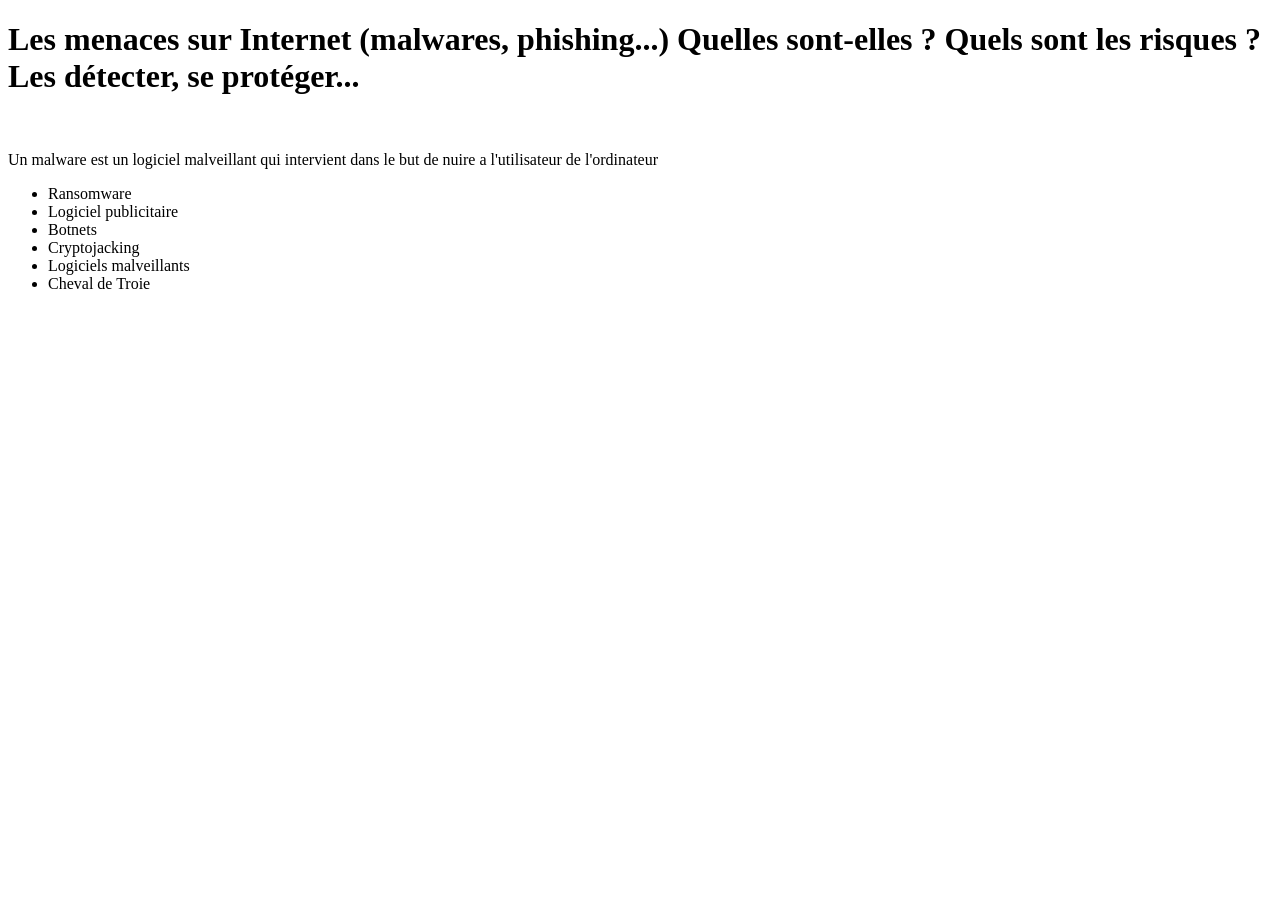
==== index.html @ 31da7de8 "Add initial HTML structure for threat overview" ====
<!DOCTYPE html>
<html lang="fr">
<head>
  <meta charset="UTF-8">
  <meta http-equiv="X-UA-Compatible" content="IE=edge">
  <meta name="viewport" content="width=device-width, initial-scale=1.0">
  <link rel="stylesheet" href="style.css">
  <title> Les menaces sur Internet (malwares, phishing...) Quelles sontelles ? Quels sont les risques ? Les détecter, se protéger...</title>
</head>
<body>
  <h1>
     Les menaces sur Internet (malwares, phishing...) Quelles sont-elles ? Quels sont les risques ? Les détecter, se protéger...
  </h1>
  <img src="">
  <div id="definitions">
    <p>Un malware est un logiciel malveillant qui intervient dans le but de nuire a l'utilisateur de l'ordinateur</p>
  </div>
  <div id="types">
    <ul>
      <li>Ransomware</li>
      <li>Logiciel publicitaire</li>
      <li>Botnets</li>
      <li>Cryptojacking</li>
      <li>Logiciels malveillants</li>
      <li>Cheval de Troie</li>
    </ul>
  </div>
  <div id="risques">
    <p></p>
  </div>
</body>
</html>
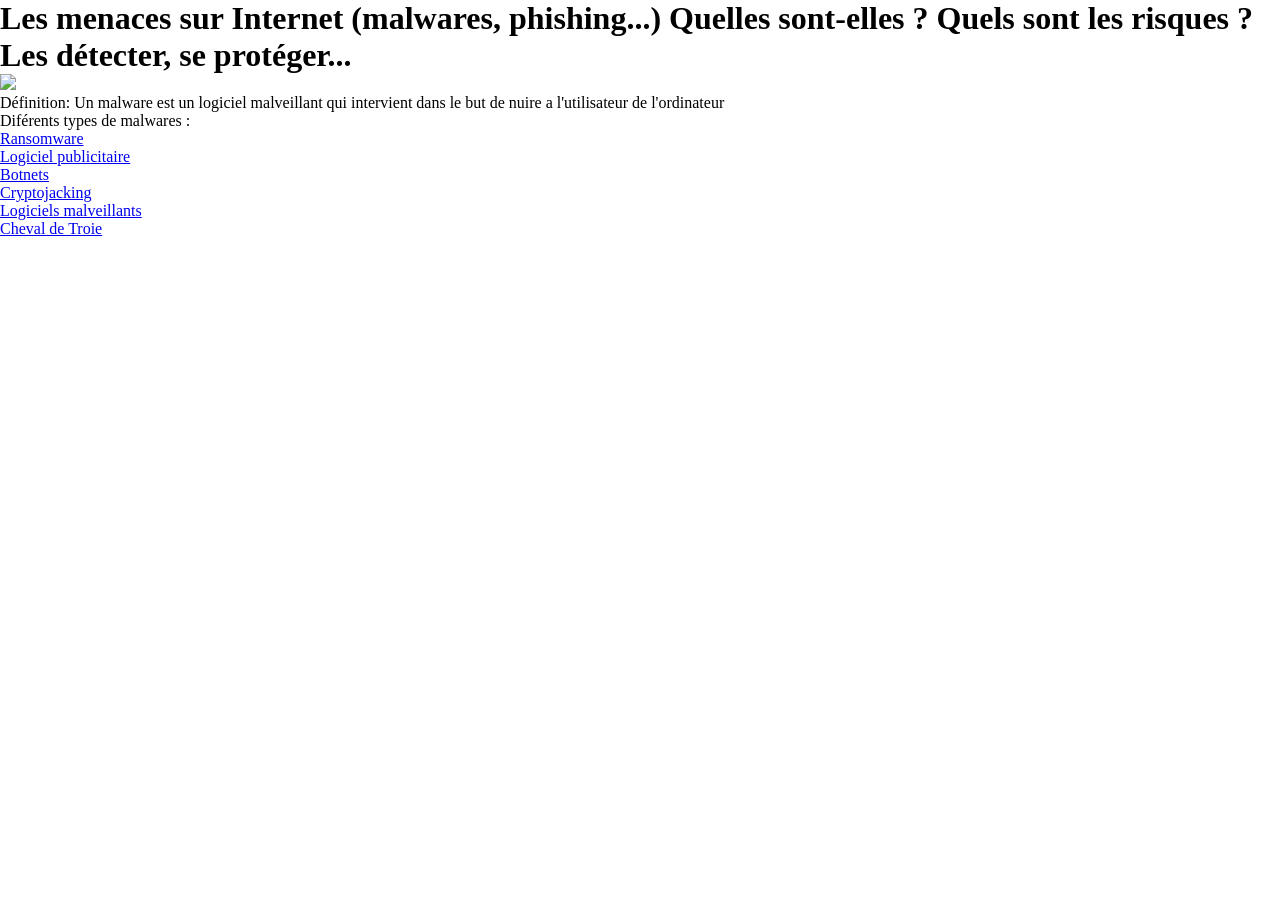
==== commit 91509831: "Refactor HTML structure and add content" ====
--- a/index.html
+++ b/index.html
@@ -8,25 +8,36 @@
   <title> Les menaces sur Internet (malwares, phishing...) Quelles sontelles ? Quels sont les risques ? Les détecter, se protéger...</title>
 </head>
 <body>
-  <h1>
-     Les menaces sur Internet (malwares, phishing...) Quelles sont-elles ? Quels sont les risques ? Les détecter, se protéger...
-  </h1>
-  <img src="">
-  <div id="definitions">
-    <p>Un malware est un logiciel malveillant qui intervient dans le but de nuire a l'utilisateur de l'ordinateur</p>
-  </div>
-  <div id="types">
-    <ul>
-      <li>Ransomware</li>
-      <li>Logiciel publicitaire</li>
-      <li>Botnets</li>
-      <li>Cryptojacking</li>
-      <li>Logiciels malveillants</li>
-      <li>Cheval de Troie</li>
-    </ul>
-  </div>
-  <div id="risques">
-    <p></p>
-  </div>
+  <header>
+    <div id="title">
+      <h1>
+         Les menaces sur Internet (malwares, phishing...) Quelles sont-elles ? Quels sont les risques ? Les détecter, se protéger...
+      </h1>
+    </div>
+  </header>
+  <main>
+    <img src="https://content.kaspersky-labs.com/fm/press-releases/63/63459fdac7669bf9de01be2aaf38470b/processed/gettyimages-1353240272-q75.jpg">
+    <div id="definitions">
+      <p>Définition: Un malware est un logiciel malveillant qui intervient dans le but de nuire a l'utilisateur de l'ordinateur</p>
+    </div>
+    <p>Diférents types de malwares :</p>
+    <div id="types">
+      <ul>
+        <div id="row1" class="row">
+          <a href="ransomware.html"><li>Ransomware</li></a>
+          <a href="logiciels_publicitaires"><li>Logiciel publicitaire</li></a>
+          <a href="botnets.html"><li>Botnets</li></a>
+        </div>
+        <div id="row2" class="row">
+          <a href="cryptojacking"><li>Cryptojacking</li></a>
+          <a href="logiciels_malveillants"><li>Logiciels malveillants</li></a>
+          <a href="cheval_de_troie"><li>Cheval de Troie</li></a>
+        </div>
+      </ul>
+    </div>
+    <div id="risques">
+      <p></p>
+    </div>
+  </main>
 </body>
 </html>
--- a/style.css
+++ b/style.css
@@ -0,0 +1,4 @@
+*{
+  margin: 0px;
+  padding: 0px;
+}
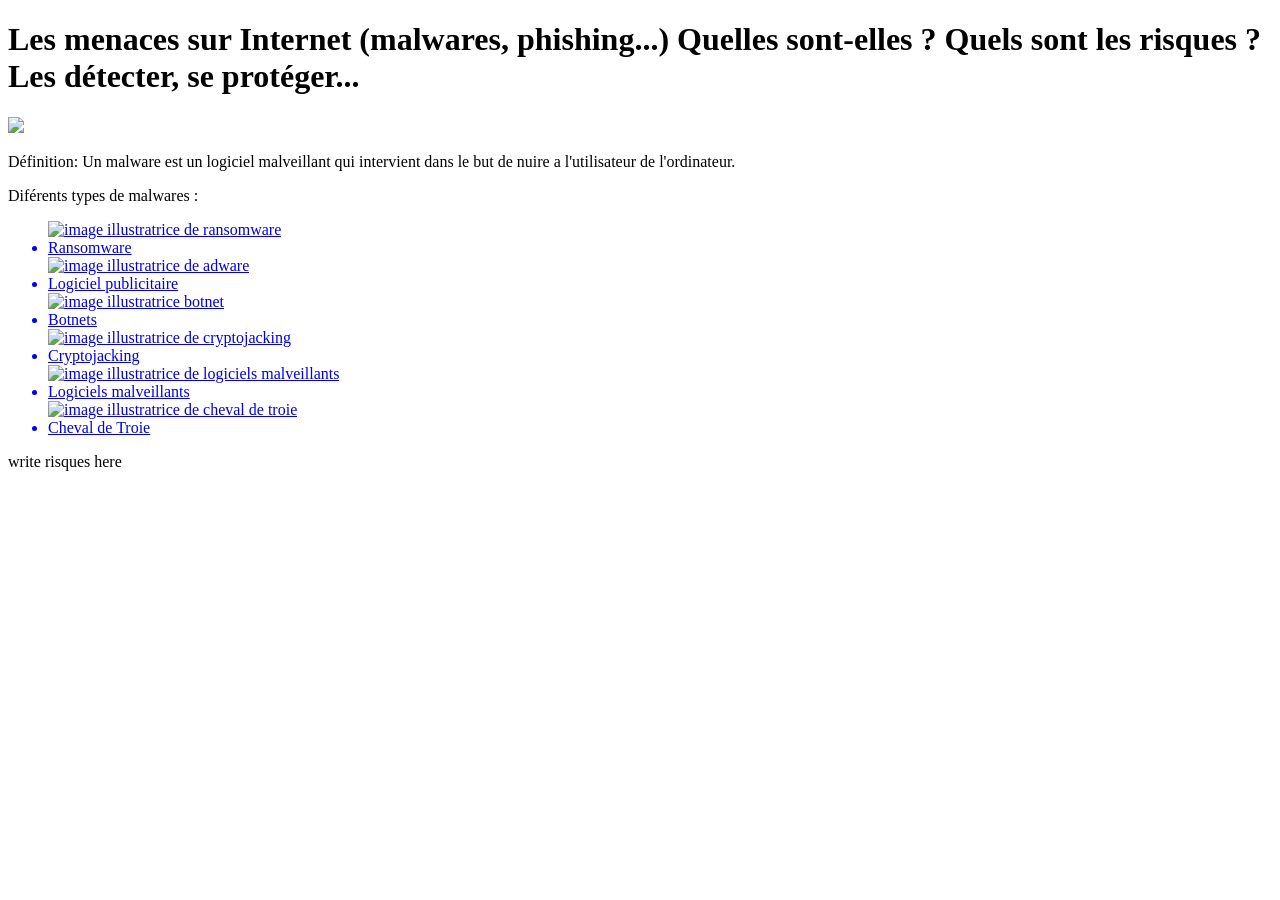
==== commit d3d14b00: "Fix HTML structure and update content" ====
--- a/index.html
+++ b/index.html
@@ -4,39 +4,58 @@
   <meta charset="UTF-8">
   <meta http-equiv="X-UA-Compatible" content="IE=edge">
   <meta name="viewport" content="width=device-width, initial-scale=1.0">
-  <link rel="stylesheet" href="style.css">
+  <link rel="stylesheet" href=".style.css">
   <title> Les menaces sur Internet (malwares, phishing...) Quelles sontelles ? Quels sont les risques ? Les détecter, se protéger...</title>
 </head>
 <body>
   <header>
     <div id="title">
       <h1>
-         Les menaces sur Internet (malwares, phishing...) Quelles sont-elles ? Quels sont les risques ? Les détecter, se protéger...
+         Les menaces sur Internet (malwares, phishing...) Quelles sont-elles ? Quels sont les risques ?<br>Les détecter, se protéger...
       </h1>
     </div>
   </header>
   <main>
-    <img src="https://content.kaspersky-labs.com/fm/press-releases/63/63459fdac7669bf9de01be2aaf38470b/processed/gettyimages-1353240272-q75.jpg">
-    <div id="definitions">
-      <p>Définition: Un malware est un logiciel malveillant qui intervient dans le but de nuire a l'utilisateur de l'ordinateur</p>
+    <img src="https://content.kaspersky-labs.com/fm/press-releases/63/63459fdac7669bf9de01be2aaf38470b/processed/gettyimages-1353240272-q75.jpg" id="img_principale">
+    <div id="definitions" alt="image illustratrice de malware">
+      <p>Définition: Un malware est un logiciel malveillant qui intervient dans le but de nuire a l'utilisateur de l'ordinateur.</p>
     </div>
-    <p>Diférents types de malwares :</p>
+    <p class="sous_titre">Diférents types de malwares :</p>
+    <div class="separate"></div>
     <div id="types">
       <ul>
         <div id="row1" class="row">
-          <a href="ransomware.html"><li>Ransomware</li></a>
-          <a href="logiciels_publicitaires"><li>Logiciel publicitaire</li></a>
-          <a href="botnets.html"><li>Botnets</li></a>
+          <a href="ransomware.html">
+            <img src="https://www.layer.fr/wp-content/uploads/2019/08/ransomware-1.jpg" alt="image illustratrice de ransomware" id="img_types">
+            <li>Ransomware</li>
+          </a>
+          <a href="logiciels_publicitaires.html">
+            <img src="https://cheapsslsecurity.com/blog/wp-content/uploads/2021/05/what-is-adware-definition-feature.jpg" alt="image illustratrice de adware">
+            <li>Logiciel publicitaire</li>
+          </a>
+          <a href="botnets.html">
+            <img src="https://media.kasperskydaily.com/wp-content/uploads/sites/93/2013/04/06104116/botnet_blog_title_vacia.png" alt="image illustratrice botnet">
+            <li>Botnets</li>
+          </a>
         </div>
         <div id="row2" class="row">
-          <a href="cryptojacking"><li>Cryptojacking</li></a>
-          <a href="logiciels_malveillants"><li>Logiciels malveillants</li></a>
-          <a href="cheval_de_troie"><li>Cheval de Troie</li></a>
+          <a href="cryptojacking.html">
+            <img src="https://blog.paessler.com/hubfs/blog/2018-05/cryptojacking.png" alt="image illustratrice de cryptojacking">
+            <li>Cryptojacking</li>
+          </a>
+          <a href="logiciels_malveillants.html">
+            <img src="https://www.abcportage.fr/wp-content/uploads/2022/08/iStock-898222360.jpg" alt="image illustratrice de logiciels malveillants">
+            <li>Logiciels malveillants</li>
+          </a>
+          <a href="cheval_de_troie.html">
+            <img src="https://web-assets.esetstatic.com/wls/2017/02/1-1.jpg" alt="image illustratrice de cheval de troie">
+            <li>Cheval de Troie</li>
+          </a>
         </div>
       </ul>
     </div>
     <div id="risques">
-      <p></p>
+      <p>write risques here</p>
     </div>
   </main>
 </body>
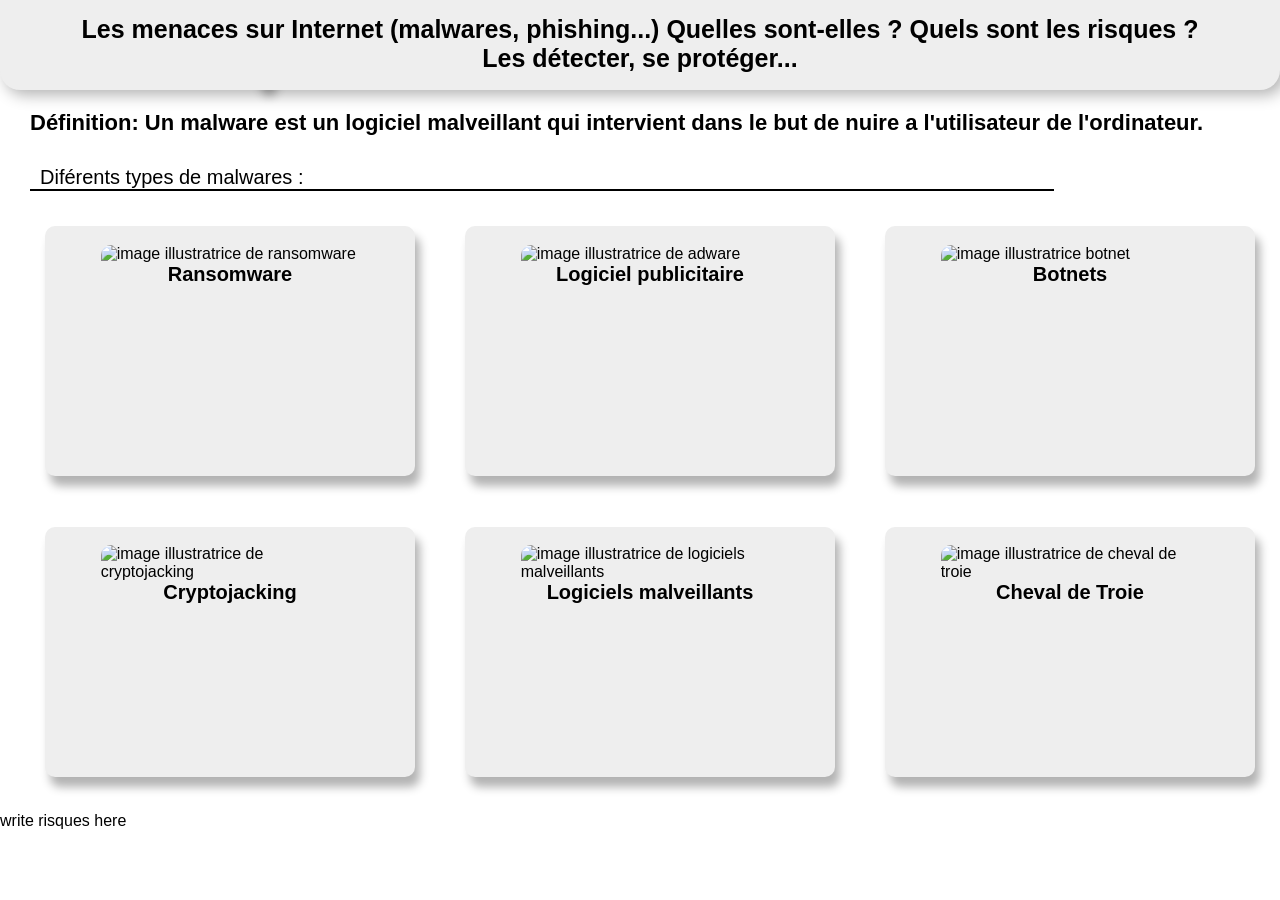
==== commit e74d5a45: "Fix stylesheet link in index.html" ====
--- a/index.html
+++ b/index.html
@@ -4,7 +4,7 @@
   <meta charset="UTF-8">
   <meta http-equiv="X-UA-Compatible" content="IE=edge">
   <meta name="viewport" content="width=device-width, initial-scale=1.0">
-  <link rel="stylesheet" href=".style.css">
+  <link rel="stylesheet" href="style.css">
   <title> Les menaces sur Internet (malwares, phishing...) Quelles sontelles ? Quels sont les risques ? Les détecter, se protéger...</title>
 </head>
 <body>
--- a/style.css
+++ b/style.css
@@ -0,0 +1,78 @@
+*{
+  margin: 0px;
+  padding: 0px;
+}
+html{
+  font-family: arial, sans-serif;
+  background-color: white;
+}
+#title{
+  background-color: #EEEEEE;
+  height: 60px;
+  padding: 15px;
+  position: fixed;
+  top: 0px;
+  left: 0px;
+  right: 0px;
+  border-radius: 0 0 20px 20px;
+  box-shadow: 5px 5px 15px rgba(0, 0, 0, 0.3);
+}
+h1{
+  font-size: 25px;
+  text-align: center;
+}
+main{
+  padding-top: 70px;
+}
+#img_principale{
+  width: 60%;
+  margin-left: 20%;
+  border-radius: 0 0 20px 20px;
+  box-shadow: 5px 10px 10px rgba(0, 0, 0, 0.3);
+}
+
+#definitions{
+  padding: 20px 10px 10px 30px;
+  font-size: 22px;
+  font-weight: 600;
+}
+#types{
+  margin: 10px 0 10px 20px;
+}
+#types img{
+  width: 70%;
+  height: 175px;
+  margin: 5% 15% 0 15%;
+  border-radius: 10px 10px 0 0;
+}
+.row{
+  display: flex;
+}
+a{
+  height: 250px;
+  width: 30%;
+  margin: 2%;
+  color: white;
+  list-style: none;
+  color: black;
+  text-decoration: none;
+  background-color: #EEEEEE;
+  border-radius: 10px;
+  box-shadow: 5px 10px 10px rgba(0, 0, 0, 0.3);
+}
+.sous_titre{
+  font-size: 20px;
+  margin-left: 40px;
+  margin-top: 20px;
+}
+.separate{
+  background-color: black;
+  height: 2px;
+  width: 80%;
+  margin-left: 30px;
+}
+li{
+  font-size: 20px;
+  font-weight: 550;
+  text-align: center;
+}
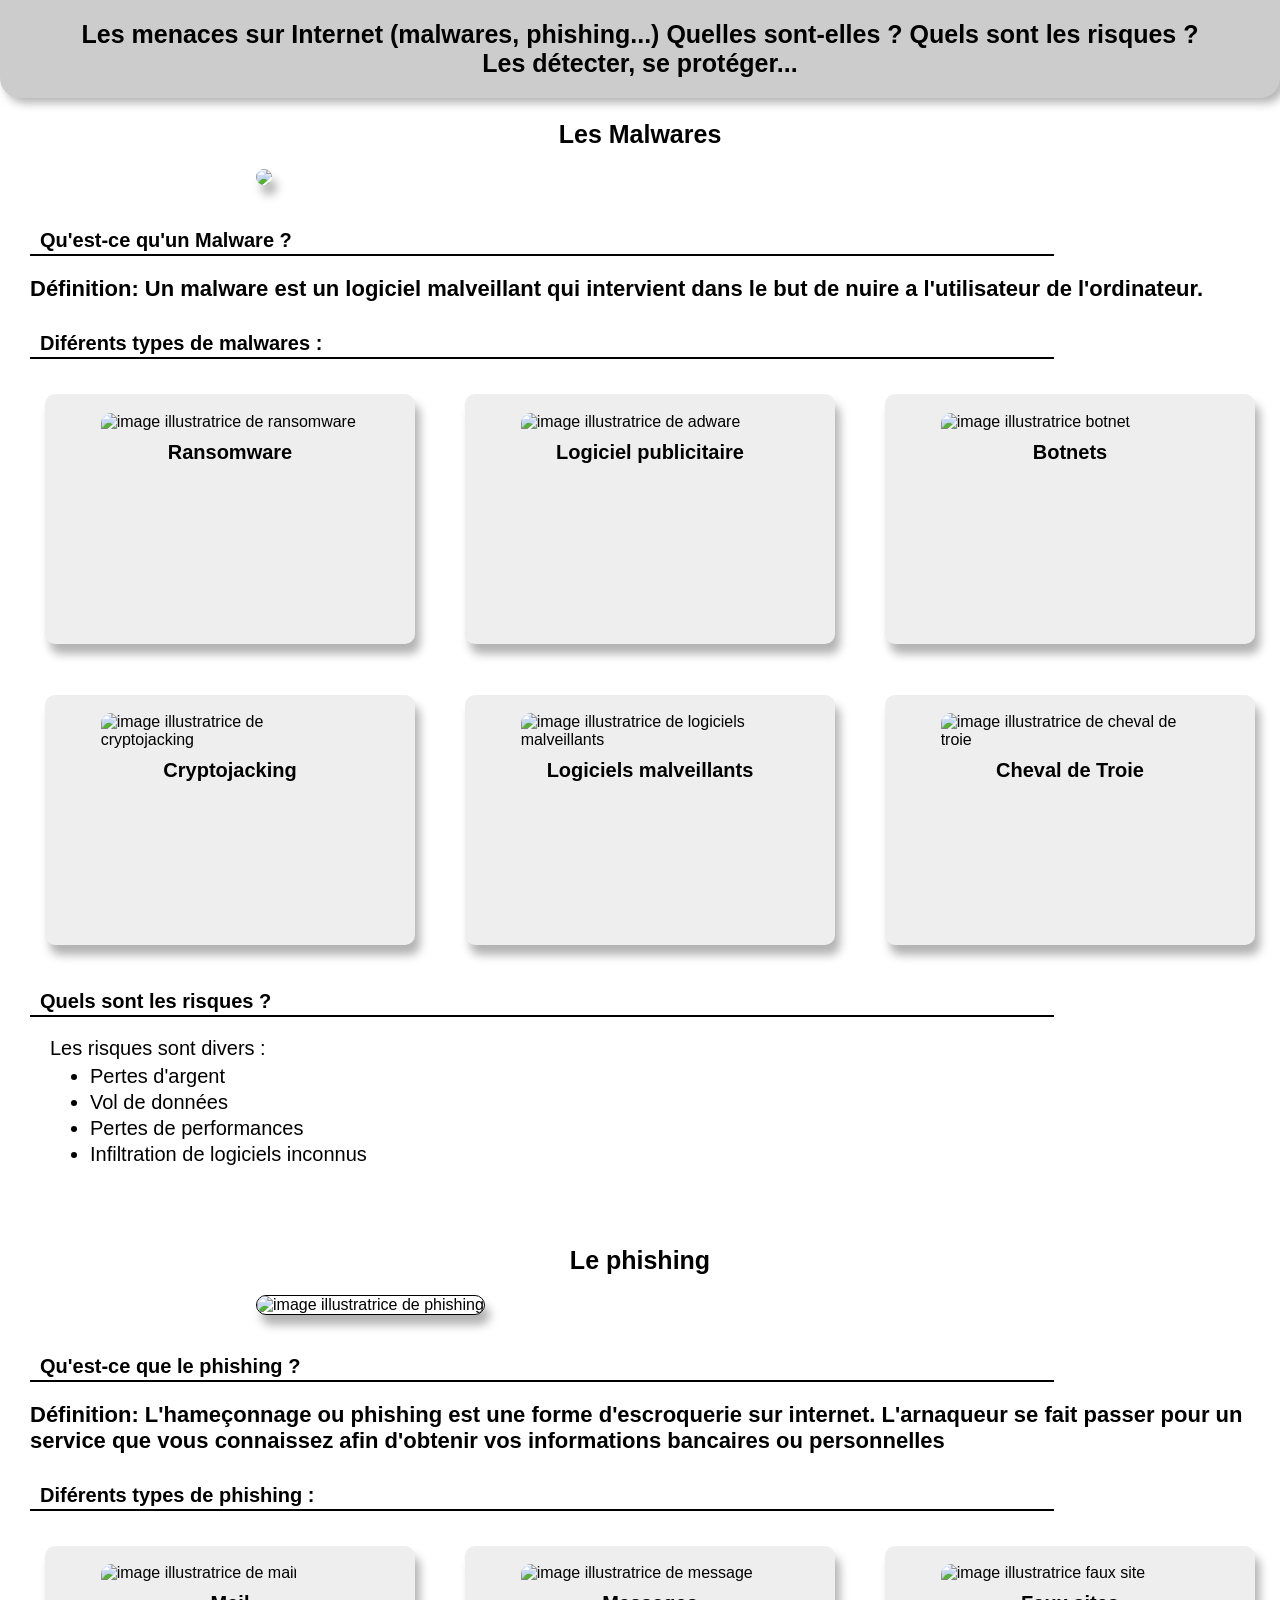
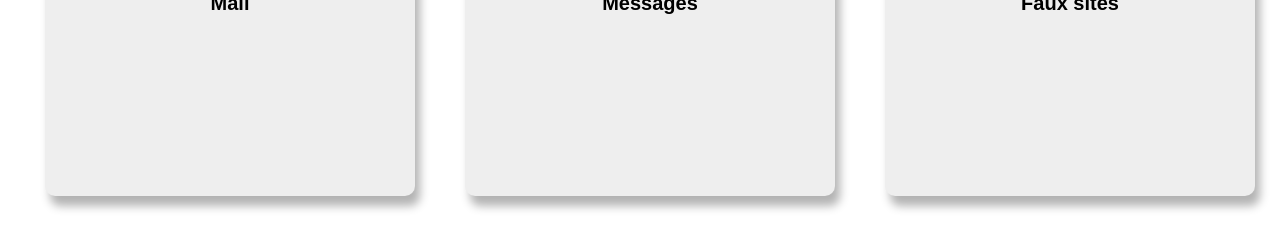
==== commit 61f02c1c: "Add files via upload" ====
--- a/index.html
+++ b/index.html
@@ -1,62 +1,128 @@
 <!DOCTYPE html>
 <html lang="fr">
+
 <head>
   <meta charset="UTF-8">
   <meta http-equiv="X-UA-Compatible" content="IE=edge">
   <meta name="viewport" content="width=device-width, initial-scale=1.0">
+  <link href="https://fonts.googleapis.com/icon?family=Material+Icons" rel="stylesheet">
   <link rel="stylesheet" href="style.css">
-  <title> Les menaces sur Internet (malwares, phishing...) Quelles sontelles ? Quels sont les risques ? Les détecter, se protéger...</title>
+  <title> Les menaces sur Internet (malwares, phishing...) Quelles sontelles ? Quels sont les risques ? Les détecter, se
+    protéger...</title>
 </head>
+
 <body>
   <header>
     <div id="title">
       <h1>
-         Les menaces sur Internet (malwares, phishing...) Quelles sont-elles ? Quels sont les risques ?<br>Les détecter, se protéger...
+        Les menaces sur Internet (malwares, phishing...) Quelles sont-elles ? Quels sont les risques ?<br>Les détecter,
+        se protéger...
       </h1>
     </div>
   </header>
   <main>
-    <img src="https://content.kaspersky-labs.com/fm/press-releases/63/63459fdac7669bf9de01be2aaf38470b/processed/gettyimages-1353240272-q75.jpg" id="img_principale">
-    <div id="definitions" alt="image illustratrice de malware">
-      <p>Définition: Un malware est un logiciel malveillant qui intervient dans le but de nuire a l'utilisateur de l'ordinateur.</p>
+    <div id="partie1">
+      <h1>Les Malwares</h1>
+      <img
+        src="https://content.kaspersky-labs.com/fm/press-releases/63/63459fdac7669bf9de01be2aaf38470b/processed/gettyimages-1353240272-q75.jpg"
+        id="img_principale">
+      <p class="sous_titre">Qu'est-ce qu'un Malware ?</p>
+      <div class="separate"></div>
+      <div class="definitions">
+        <p>Définition: Un malware est un logiciel malveillant qui intervient dans le but de nuire a l'utilisateur de
+          l'ordinateur.</p>
+      </div>
+      <p class="sous_titre">Diférents types de malwares :</p>
+      <div class="separate"></div>
+      <div id="types">
+        <ul>
+          <div id="row1" class="row">
+            <a href="ransomware.html">
+              <img src="https://www.layer.fr/wp-content/uploads/2019/08/ransomware-1.jpg"
+                alt="image illustratrice de ransomware" id="img_types">
+              <li>Ransomware</li>
+            </a>
+            <a href="logiciels_publicitaires.html">
+              <img src="https://cheapsslsecurity.com/blog/wp-content/uploads/2021/05/what-is-adware-definition-feature.jpg"
+                alt="image illustratrice de adware">
+              <li>Logiciel publicitaire</li>
+            </a>
+            <a href="botnets.html">
+              <img
+                src="https://media.kasperskydaily.com/wp-content/uploads/sites/93/2013/04/06104116/botnet_blog_title_vacia.png"
+                alt="image illustratrice botnet">
+              <li>Botnets</li>
+            </a>
+          </div>
+          <div id="row2" class="row">
+            <a href="cryptojacking.html">
+              <img src="https://blog.paessler.com/hubfs/blog/2018-05/cryptojacking.png"
+                alt="image illustratrice de cryptojacking">
+              <li>Cryptojacking</li>
+            </a>
+            <a href="logiciels_malveillants.html">
+              <img src="https://www.abcportage.fr/wp-content/uploads/2022/08/iStock-898222360.jpg"
+                alt="image illustratrice de logiciels malveillants">
+              <li>Logiciels malveillants</li>
+            </a>
+            <a href="cheval_de_troie.html">
+              <img src="https://web-assets.esetstatic.com/wls/2017/02/1-1.jpg" alt="image illustratrice de cheval de troie">
+              <li>Cheval de Troie</li>
+            </a>
+          </div>
+        </ul>
+      </div>
+      <p class="sous_titre">Quels sont les risques ?</p>
+      <div class="separate"></div>
+      <div id="risques">
+        <p id="txtRisques">Les risques sont divers :</p>
+        <ul>
+          <li>Pertes d'argent</li>
+          <li>Vol de données</li>
+          <li>Pertes de performances</li>
+          <li>Infiltration de logiciels inconnus</li>
+        </ul>
+      </div>
     </div>
-    <p class="sous_titre">Diférents types de malwares :</p>
-    <div class="separate"></div>
-    <div id="types">
-      <ul>
-        <div id="row1" class="row">
-          <a href="ransomware.html">
-            <img src="https://www.layer.fr/wp-content/uploads/2019/08/ransomware-1.jpg" alt="image illustratrice de ransomware" id="img_types">
-            <li>Ransomware</li>
-          </a>
-          <a href="logiciels_publicitaires.html">
-            <img src="https://cheapsslsecurity.com/blog/wp-content/uploads/2021/05/what-is-adware-definition-feature.jpg" alt="image illustratrice de adware">
-            <li>Logiciel publicitaire</li>
-          </a>
-          <a href="botnets.html">
-            <img src="https://media.kasperskydaily.com/wp-content/uploads/sites/93/2013/04/06104116/botnet_blog_title_vacia.png" alt="image illustratrice botnet">
-            <li>Botnets</li>
-          </a>
-        </div>
-        <div id="row2" class="row">
-          <a href="cryptojacking.html">
-            <img src="https://blog.paessler.com/hubfs/blog/2018-05/cryptojacking.png" alt="image illustratrice de cryptojacking">
-            <li>Cryptojacking</li>
-          </a>
-          <a href="logiciels_malveillants.html">
-            <img src="https://www.abcportage.fr/wp-content/uploads/2022/08/iStock-898222360.jpg" alt="image illustratrice de logiciels malveillants">
-            <li>Logiciels malveillants</li>
-          </a>
-          <a href="cheval_de_troie.html">
-            <img src="https://web-assets.esetstatic.com/wls/2017/02/1-1.jpg" alt="image illustratrice de cheval de troie">
-            <li>Cheval de Troie</li>
-          </a>
-        </div>
-      </ul>
-    </div>
-    <div id="risques">
-      <p>write risques here</p>
+    <div id="partie2">
+      <h1>Le phishing</h1>
+      <img
+        src="https://generationcloud.fr/wp-content/uploads/2025/08/formation-dentreprise-par-mail-contre-le-phishing-et-arnaques.webp"
+        alt="image illustratrice de phishing" id="image_secondaire">
+      <p class="sous_titre">Qu'est-ce que le phishing ?</p>
+      <div class="separate"></div>
+      <div class="definitions">
+        <p>Définition: L'hameçonnage ou phishing est une forme d'escroquerie sur internet. L'arnaqueur se fait passer pour un service que vous connaissez afin d'obtenir vos informations bancaires ou personnelles</p>
+      </div>
+      <p class="sous_titre">Diférents types de phishing :</p>
+      <div class="separate"></div>
+      <div id="types">
+        <ul>
+          <div id="rowPhishing" class="row">
+            <a href="mail.html">
+              <img src="https://media.istockphoto.com/id/1335959802/fr/photo/ransomware-cyber-security-email-phishing-technologie-crypt%C3%A9e-informations-num%C3%A9riques.jpg?s=612x612&w=0&k=20&c=9Dtgs5e_zOgT4JS4Rtta2PjNC08QTsVgJ126TY2tTMc="
+                alt="image illustratrice de mail">
+              <li>Mail</li>
+            </a>
+            <a href="message.html">
+              <img src="https://wbo.s.woopic.com/bienvivreledigital-bucket-wbo/media/arnaque-smishing-e1683818935304.jpg"
+                alt="image illustratrice de message">
+              <li>Messages</li>
+            </a>
+            <a href="site.html">
+              <img
+                src="https://www.mailjet.com/wp-content/uploads/2025/04/paypal-phishing-spoof-site-3.png"
+                alt="image illustratrice faux site">
+              <li>Faux sites</li>
+            </a>
+          </div>
+        </ul>
+      </div>
     </div>
   </main>
+  <footer>
+
+  </footer>
 </body>
-</html>
+
+</html>
--- a/style.css
+++ b/style.css
@@ -1,54 +1,92 @@
-*{
+* {
   margin: 0px;
   padding: 0px;
 }
-html{
+
+html {
   font-family: arial, sans-serif;
   background-color: white;
 }
-#title{
-  background-color: #EEEEEE;
-  height: 60px;
-  padding: 15px;
+
+#title {
+  background-color: #cccccc;
+  padding: 20px;
   position: fixed;
   top: 0px;
   left: 0px;
   right: 0px;
   border-radius: 0 0 20px 20px;
-  box-shadow: 5px 5px 15px rgba(0, 0, 0, 0.3);
+  box-shadow: 5px 5px 10px rgba(0, 0, 0, 0.3);
 }
-h1{
+
+h1 {
   font-size: 25px;
   text-align: center;
 }
-main{
-  padding-top: 70px;
+
+#returnBtn {
+  position: fixed;
+  top: 15px;
+  left: 15px;
+  background-color: darkgrey;
+  display: flex;
+  padding: 10px;
+  border-radius: 30px;
 }
-#img_principale{
+
+main {
+  padding-top: 120px;
+}
+
+#img_principale {
   width: 60%;
   margin-left: 20%;
-  border-radius: 0 0 20px 20px;
+  margin-bottom: 20px;
+  margin-top: 20px;
+  border-radius: 20px;
   box-shadow: 5px 10px 10px rgba(0, 0, 0, 0.3);
 }
 
-#definitions{
+#image_secondaire{
+  width: 60%;
+  margin-left: 20%;
+  margin-bottom: 20px;
+  margin-top: 20px;
+  border-radius: 20px;
+  box-shadow: 5px 10px 10px rgba(0, 0, 0, 0.3);
+  border: 1px solid black;
+}
+
+.definitions {
   padding: 20px 10px 10px 30px;
   font-size: 22px;
   font-weight: 600;
 }
-#types{
+
+.sous_titre {
+  font-size: 20px;
+  margin-left: 40px;
+  margin-top: 20px;
+  font-weight: 600;
+  margin-bottom: 2px;
+}
+
+#types {
   margin: 10px 0 10px 20px;
 }
-#types img{
+
+#types img {
   width: 70%;
   height: 175px;
   margin: 5% 15% 0 15%;
   border-radius: 10px 10px 0 0;
 }
-.row{
+
+.row {
   display: flex;
 }
-a{
+
+a {
   height: 250px;
   width: 30%;
   margin: 2%;
@@ -60,19 +98,34 @@
   border-radius: 10px;
   box-shadow: 5px 10px 10px rgba(0, 0, 0, 0.3);
 }
-.sous_titre{
-  font-size: 20px;
-  margin-left: 40px;
-  margin-top: 20px;
-}
-.separate{
+
+.separate {
   background-color: black;
   height: 2px;
   width: 80%;
   margin-left: 30px;
 }
-li{
+
+#types li {
   font-size: 20px;
   font-weight: 550;
   text-align: center;
+  margin-top: 10px;
+  margin-left: 0;
 }
+
+#txtRisques{
+  margin-left: 40px;
+  margin: 20px 0 5px 50px;
+  font-size: 20px;
+}
+
+li {
+  font-size: 20px;
+  margin-left: 90px;
+  margin-bottom: 3px;
+}
+
+#partie2{
+  margin-top: 80px;
+}
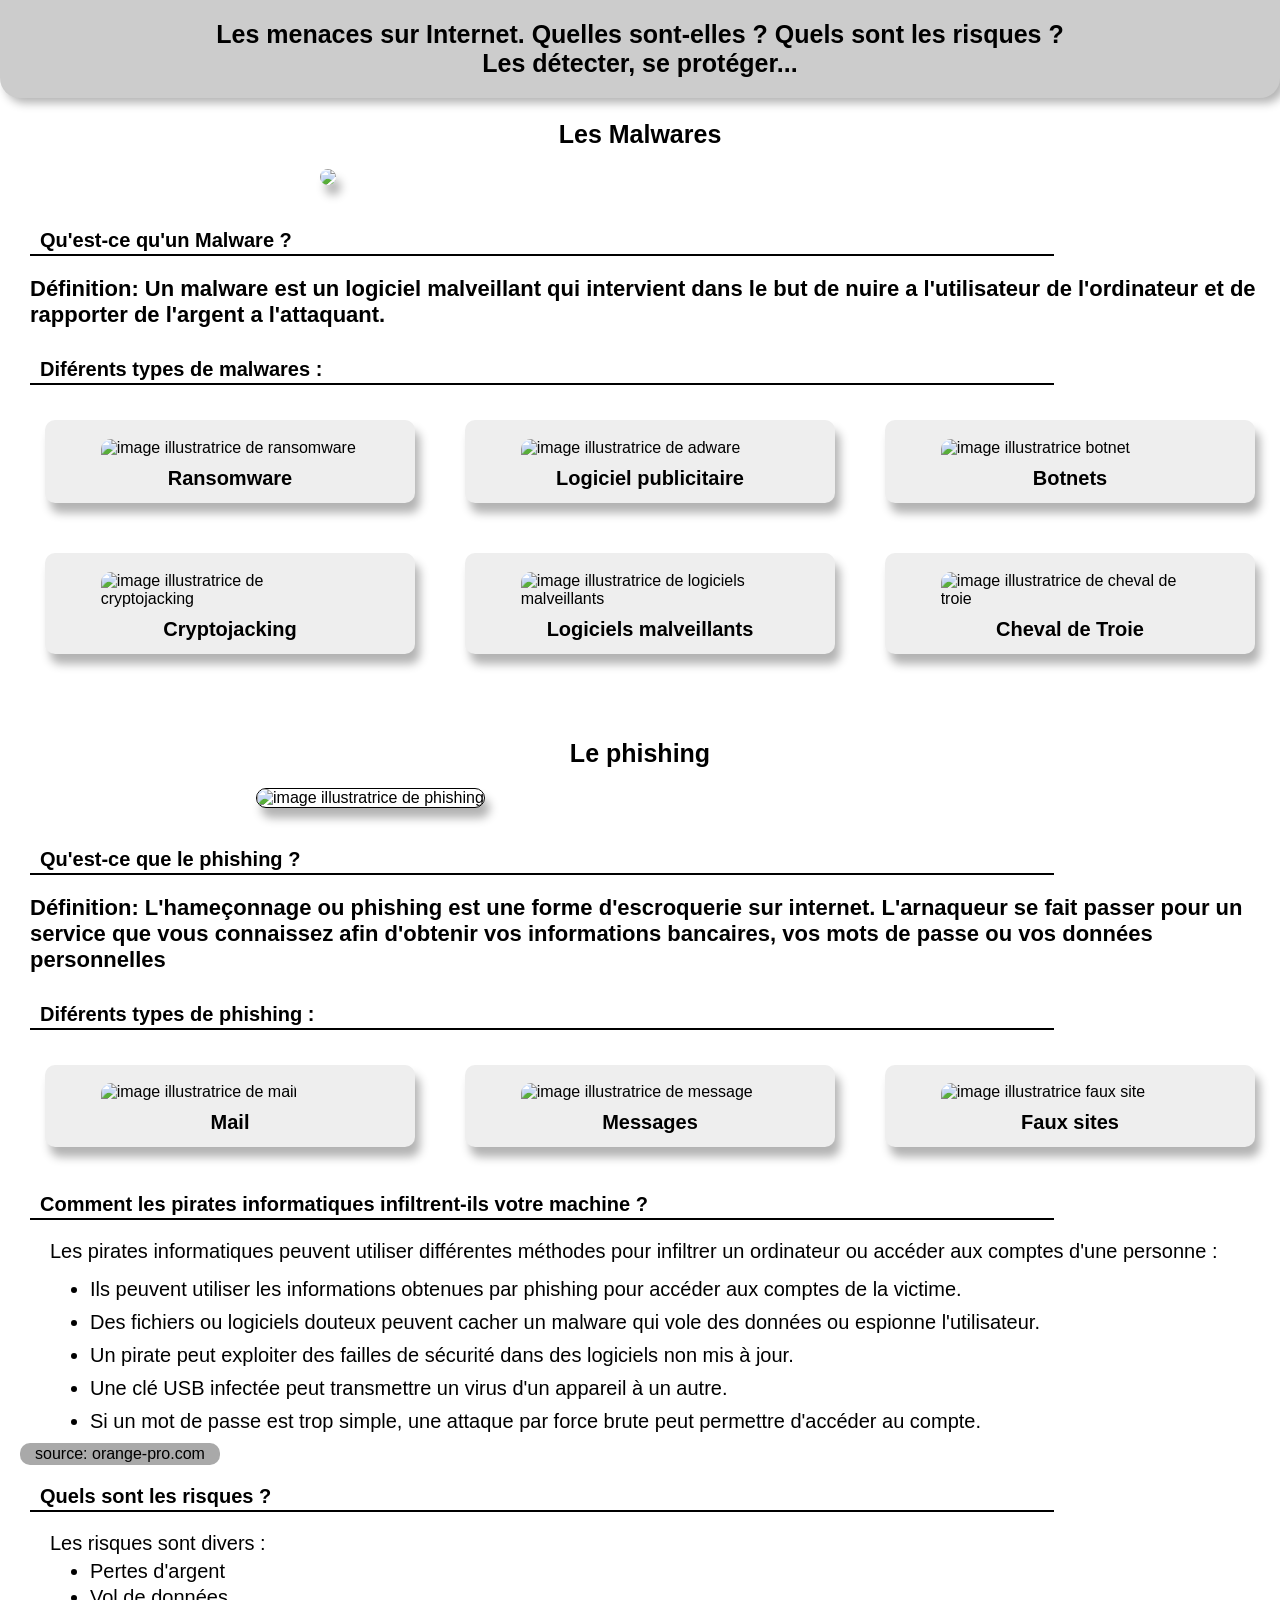
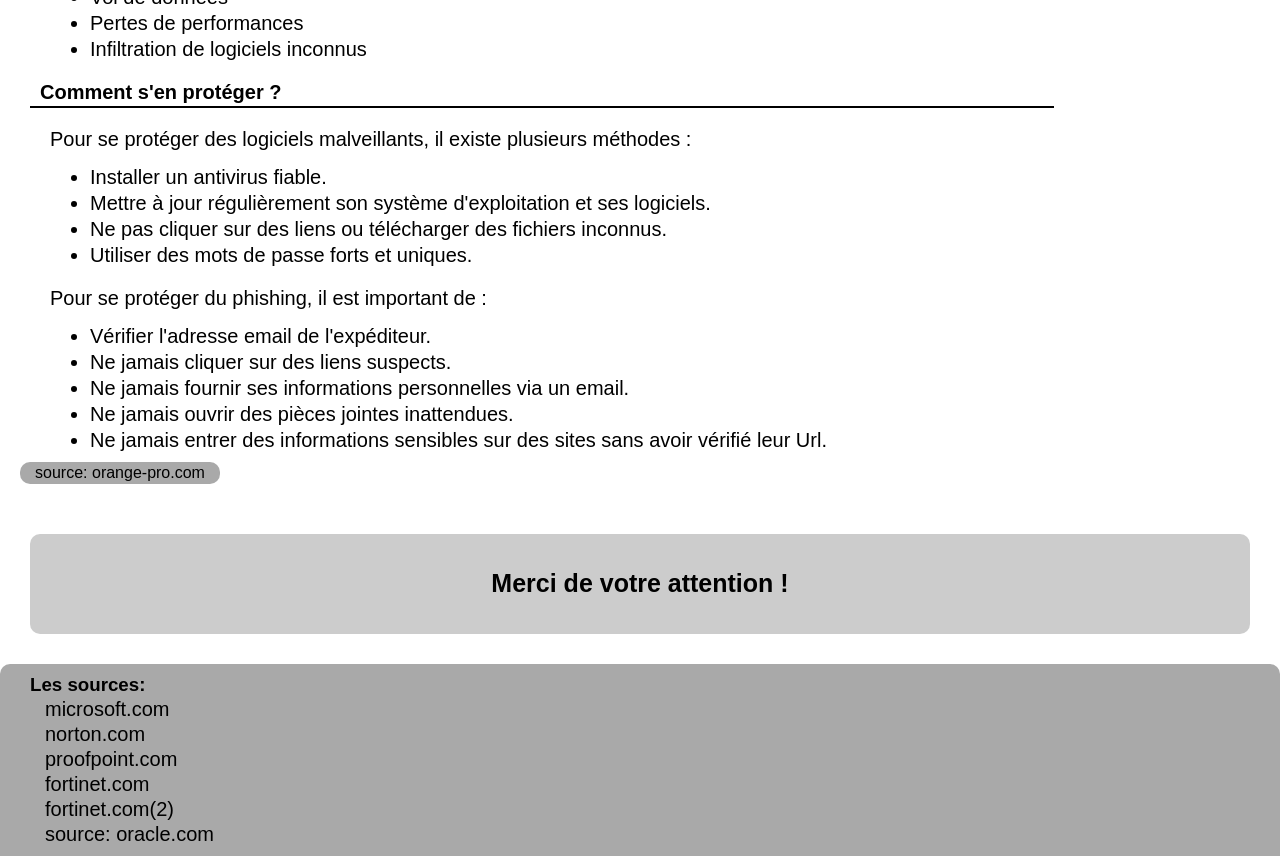
==== commit 5d46bb44: "update existing files" ====
--- a/index.html
+++ b/index.html
@@ -15,22 +15,22 @@
   <header>
     <div id="title">
       <h1>
-        Les menaces sur Internet (malwares, phishing...) Quelles sont-elles ? Quels sont les risques ?<br>Les détecter,
+        Les menaces sur Internet. Quelles sont-elles ? Quels sont les risques ?<br>Les détecter,
         se protéger...
       </h1>
     </div>
   </header>
-  <main>
+  <main style="padding-top: 120px;">
     <div id="partie1">
       <h1>Les Malwares</h1>
       <img
         src="https://content.kaspersky-labs.com/fm/press-releases/63/63459fdac7669bf9de01be2aaf38470b/processed/gettyimages-1353240272-q75.jpg"
-        id="img_principale">
+        id="img_principale" class="cover">
       <p class="sous_titre">Qu'est-ce qu'un Malware ?</p>
       <div class="separate"></div>
       <div class="definitions">
         <p>Définition: Un malware est un logiciel malveillant qui intervient dans le but de nuire a l'utilisateur de
-          l'ordinateur.</p>
+          l'ordinateur et de rapporter de l'argent a l'attaquant.</p>
       </div>
       <p class="sous_titre">Diférents types de malwares :</p>
       <div class="separate"></div>
@@ -39,48 +39,39 @@
           <div id="row1" class="row">
             <a href="ransomware.html">
               <img src="https://www.layer.fr/wp-content/uploads/2019/08/ransomware-1.jpg"
-                alt="image illustratrice de ransomware" id="img_types">
+                alt="image illustratrice de ransomware" id="img_types" class="cover">
               <li>Ransomware</li>
             </a>
             <a href="logiciels_publicitaires.html">
-              <img src="https://cheapsslsecurity.com/blog/wp-content/uploads/2021/05/what-is-adware-definition-feature.jpg"
-                alt="image illustratrice de adware">
+              <img
+                src="https://cheapsslsecurity.com/blog/wp-content/uploads/2021/05/what-is-adware-definition-feature.jpg"
+                alt="image illustratrice de adware" class="cover">
               <li>Logiciel publicitaire</li>
             </a>
             <a href="botnets.html">
               <img
                 src="https://media.kasperskydaily.com/wp-content/uploads/sites/93/2013/04/06104116/botnet_blog_title_vacia.png"
-                alt="image illustratrice botnet">
+                alt="image illustratrice botnet" class="cover">
               <li>Botnets</li>
             </a>
           </div>
           <div id="row2" class="row">
             <a href="cryptojacking.html">
               <img src="https://blog.paessler.com/hubfs/blog/2018-05/cryptojacking.png"
-                alt="image illustratrice de cryptojacking">
+                alt="image illustratrice de cryptojacking" class="cover">
               <li>Cryptojacking</li>
             </a>
             <a href="logiciels_malveillants.html">
               <img src="https://www.abcportage.fr/wp-content/uploads/2022/08/iStock-898222360.jpg"
-                alt="image illustratrice de logiciels malveillants">
+                alt="image illustratrice de logiciels malveillants" class="cover">
               <li>Logiciels malveillants</li>
             </a>
             <a href="cheval_de_troie.html">
-              <img src="https://web-assets.esetstatic.com/wls/2017/02/1-1.jpg" alt="image illustratrice de cheval de troie">
+              <img src="https://web-assets.esetstatic.com/wls/2017/02/1-1.jpg"
+                alt="image illustratrice de cheval de troie" class="cover">
               <li>Cheval de Troie</li>
             </a>
           </div>
-        </ul>
-      </div>
-      <p class="sous_titre">Quels sont les risques ?</p>
-      <div class="separate"></div>
-      <div id="risques">
-        <p id="txtRisques">Les risques sont divers :</p>
-        <ul>
-          <li>Pertes d'argent</li>
-          <li>Vol de données</li>
-          <li>Pertes de performances</li>
-          <li>Infiltration de logiciels inconnus</li>
         </ul>
       </div>
     </div>
@@ -92,7 +83,9 @@
       <p class="sous_titre">Qu'est-ce que le phishing ?</p>
       <div class="separate"></div>
       <div class="definitions">
-        <p>Définition: L'hameçonnage ou phishing est une forme d'escroquerie sur internet. L'arnaqueur se fait passer pour un service que vous connaissez afin d'obtenir vos informations bancaires ou personnelles</p>
+        <p>Définition: L'hameçonnage ou phishing est une forme d'escroquerie sur internet. L'arnaqueur se fait passer
+          pour un service que vous connaissez afin d'obtenir vos informations bancaires, vos mots de passe ou vos
+          données personnelles</p>
       </div>
       <p class="sous_titre">Diférents types de phishing :</p>
       <div class="separate"></div>
@@ -100,28 +93,134 @@
         <ul>
           <div id="rowPhishing" class="row">
             <a href="mail.html">
-              <img src="https://media.istockphoto.com/id/1335959802/fr/photo/ransomware-cyber-security-email-phishing-technologie-crypt%C3%A9e-informations-num%C3%A9riques.jpg?s=612x612&w=0&k=20&c=9Dtgs5e_zOgT4JS4Rtta2PjNC08QTsVgJ126TY2tTMc="
-                alt="image illustratrice de mail">
+              <img
+                src="https://media.istockphoto.com/id/1335959802/fr/photo/ransomware-cyber-security-email-phishing-technologie-crypt%C3%A9e-informations-num%C3%A9riques.jpg?s=612x612&w=0&k=20&c=9Dtgs5e_zOgT4JS4Rtta2PjNC08QTsVgJ126TY2tTMc="
+                alt="image illustratrice de mail" class="cover">
               <li>Mail</li>
             </a>
             <a href="message.html">
-              <img src="https://wbo.s.woopic.com/bienvivreledigital-bucket-wbo/media/arnaque-smishing-e1683818935304.jpg"
-                alt="image illustratrice de message">
+              <img
+                src="https://wbo.s.woopic.com/bienvivreledigital-bucket-wbo/media/arnaque-smishing-e1683818935304.jpg"
+                alt="image illustratrice de message" class="cover">
               <li>Messages</li>
             </a>
             <a href="site.html">
-              <img
-                src="https://www.mailjet.com/wp-content/uploads/2025/04/paypal-phishing-spoof-site-3.png"
-                alt="image illustratrice faux site">
+              <img src="https://www.mailjet.com/wp-content/uploads/2025/04/paypal-phishing-spoof-site-3.png"
+                alt="image illustratrice faux site" class="cover">
               <li>Faux sites</li>
             </a>
           </div>
         </ul>
       </div>
     </div>
+    <div id="partie3">
+      <p class="sous_titre">Comment les pirates informatiques infiltrent-ils votre machine ?</p>
+      <div class="separate"></div>
+      <div id="moyensInfiltration">
+        <p id="txtInfiltration">Les pirates informatiques peuvent utiliser différentes méthodes pour infiltrer un
+          ordinateur
+          ou accéder aux comptes d'une personne :</p>
+        <ul>
+          <li>Ils peuvent utiliser les informations obtenues par phishing pour accéder aux comptes de la victime.</li>
+          <li>Des fichiers ou logiciels douteux peuvent cacher un malware qui vole des données ou espionne
+            l'utilisateur.
+          </li>
+          <li>Un pirate peut exploiter des failles de sécurité dans des logiciels non mis à jour.</li>
+          <li>Une clé USB infectée peut transmettre un virus d'un appareil à un autre.</li>
+          <li>Si un mot de passe est trop simple, une attaque par force brute peut permettre d'accéder au compte.</li>
+        </ul>
+      </div>
+      <div class="sources">
+        <a href="https://pro.orange.fr/lemag/cyberattaques-comprendre-et-se-proteger-d-un-malware-CNT000001SlCYj.html">
+          <p>source: orange-pro.com</p>
+        </a>
+      </div>
+    </div>
+
+    <div id="partie4">
+      <p class="sous_titre">Quels sont les risques ?</p>
+      <div class="separate"></div>
+      <div id="risques">
+        <p id="txtRisques">Les risques sont divers :</p>
+        <ul>
+          <li>Pertes d'argent</li>
+          <li>Vol de données</li>
+          <li>Pertes de performances</li>
+          <li>Infiltration de logiciels inconnus</li>
+        </ul>
+      </div>
+    </div>
+    <div id="partie5">
+      <p class="sous_titre">Comment s'en protéger ?</p>
+      <div class="separate"></div>
+      <p id="txtProtection">Pour se protéger des logiciels malveillants, il existe plusieurs méthodes :</p>
+      <ul>
+        <li>Installer un antivirus fiable.</li>
+        <li>Mettre à jour régulièrement son système d'exploitation et ses logiciels.</li>
+        <li>Ne pas cliquer sur des liens ou télécharger des fichiers inconnus.</li>
+        <li>Utiliser des mots de passe forts et uniques.</li>
+      </ul>
+      <p id="txtProtectionPhishing">Pour se protéger du phishing, il est important de :</p>
+      <ul>
+        <li>Vérifier l'adresse email de l'expéditeur.</li>
+        <li>Ne jamais cliquer sur des liens suspects.</li>
+        <li>Ne jamais fournir ses informations personnelles via un email.</li>
+        <li>Ne jamais ouvrir des pièces jointes inattendues.</li>
+        <li>Ne jamais entrer des informations sensibles sur des sites sans avoir vérifié leur Url.</li>
+      </ul>
+      <div class="sources">
+        <a href="https://pro.orange.fr/lemag/cyberattaques-comprendre-et-se-proteger-d-un-malware-CNT000001SlCYj.html">
+          <p>source: orange-pro.com</p>
+        </a>
+      </div>
+    </div>
+    <div id="Fin">
+      <h1>Merci de votre attention !</h1>
+    </div>
+
   </main>
   <footer>
-
+    <div id="footerSRC">
+      <h3>Les sources:</h3>
+      <ul>
+        <li>
+          <a
+            href="https://www.microsoft.com/fr-fr/security/business/security-101/what-is-malware#:~:text=Les%20types%20de%20logiciels%20malveillants,un%20potentiel%20de%20dommages%20distincts">
+            <p>microsoft.com</p>
+          </a>
+        </li>
+        <li>
+          <a
+            href="https://fr.norton.com/blog/malware/adware#:~:text=L'adware%20ou%20logiciel%20publicitaire,ainsi%20votre%20exp%C3%A9rience%20de%20navigation">
+            <p>norton.com</p>
+          </a>
+        </li>
+        <li>
+          <a
+            href="https://www.proofpoint.com/fr/threat-reference/botnet#:~:text=Un%20botnet%20est%20un%20groupe,une%20cyberattaque%20utilisant%20un%20botnet">
+            <p>proofpoint.com</p>
+          </a>
+        </li>
+        <li>
+          <a
+            href="https://www.fortinet.com/fr/resources/cyberglossary/cryptojacking#:~:text=Le%20cryptojacking%20est%20%C3%A9galement%20appel%C3%A9,ressources%20pour%20exploiter%20la%20cryptomonnaie">
+            <p>fortinet.com</p>
+          </a>
+        </li>
+        <li>
+          <a
+            href="https://www.fortinet.com/fr/resources/cyberglossary/spyware#:~:text=Les%20logiciels%20espions%20sont%20des,des%20tiers%20sans%20leur%20consentement">
+            <p>fortinet.com(2)</p>
+          </a>
+        </li>
+        <li>
+          <a
+            href="https://www.oracle.com/fr/security/definition-cheval-de-troie-trojan/#:~:text=Un%20cheval%20de%20Troie%20(ou%20Trojan%20Horse)%20est%20un%20type,acc%C3%A9der%20aux%20syst%C3%A8mes%20des%20utilisateurs">
+            <p>source: oracle.com</p>
+          </a>
+        </li>
+      </ul>
+    </div>
   </footer>
 </body>
 
--- a/style.css
+++ b/style.css
@@ -1,6 +1,7 @@
 * {
   margin: 0px;
   padding: 0px;
+  box-sizing: border-box;
 }
 
 html {
@@ -35,19 +36,19 @@
 }
 
 main {
-  padding-top: 120px;
+  padding-top: 70px;
 }
 
 #img_principale {
-  width: 60%;
-  margin-left: 20%;
+  width: 50%;
+  margin-left: 25%;
   margin-bottom: 20px;
   margin-top: 20px;
   border-radius: 20px;
   box-shadow: 5px 10px 10px rgba(0, 0, 0, 0.3);
 }
 
-#image_secondaire{
+#image_secondaire {
   width: 60%;
   margin-left: 20%;
   margin-bottom: 20px;
@@ -75,9 +76,14 @@
   margin: 10px 0 10px 20px;
 }
 
+#types a:hover {
+  box-shadow: 5px 10px 10px rgba(0, 0, 0, 0.2);
+}
+
 #types img {
+  aspect-ratio: 16/9;
+  background-image: cover;
   width: 70%;
-  height: 175px;
   margin: 5% 15% 0 15%;
   border-radius: 10px 10px 0 0;
 }
@@ -87,9 +93,9 @@
 }
 
 a {
-  height: 250px;
   width: 30%;
   margin: 2%;
+  padding-bottom: 10px;
   color: white;
   list-style: none;
   color: black;
@@ -114,18 +120,83 @@
   margin-left: 0;
 }
 
-#txtRisques{
+#txtRisques, #txtInfiltration, #txtProtection, #txtProtectionPhishing {
   margin-left: 40px;
   margin: 20px 0 5px 50px;
   font-size: 20px;
 }
 
+#txtInfiltration, #txtProtection, #txtProtectionPhishing {
+  margin-bottom: 15px;
+}
+
 li {
   font-size: 20px;
   margin-left: 90px;
   margin-bottom: 3px;
 }
 
-#partie2{
-  margin-top: 80px;
+#partie3 li{
+  margin-top: 10px;
+}
+
+#partie2 {
+  margin-top: 60px;
+}
+
+#description{
+  font-size: 20px;
+  margin-left: 40px;
+  margin-right: 40px;
+  margin-bottom: 20px;
+}
+
+.sources{
+  background-color: darkgray;
+  border-radius: 10px;
+  width: 200px;
+  text-align: center;
+  padding: 2px;
+  margin-left: 20px;
+  margin-top: 10px;
+}
+
+.sources a{
+  margin: 0;
+}
+
+#Fin{
+  height: 100px;
+  display: flex;
+  justify-content: center;
+  align-items: center;
+  background-color: #cccccc;
+  margin-top: 50px;
+  margin-left: 30px;
+  margin-right: 30px;
+  border-radius: 10px;
+}
+
+#endPoint{
+  height: 20px;
+}
+
+footer{
+  background-color: darkgray;
+  border-radius: 10px 10px 0 0;
+  padding: 10px;
+  margin-top: 30px;
+}
+
+#footerSRC{
+  margin-left: 20px;
+}
+
+#footerSRC li {
+  list-style: none;
+  margin: 2px 0 0 15px;
+}
+
+#footerSRC a{
+  margin: 0;
 }
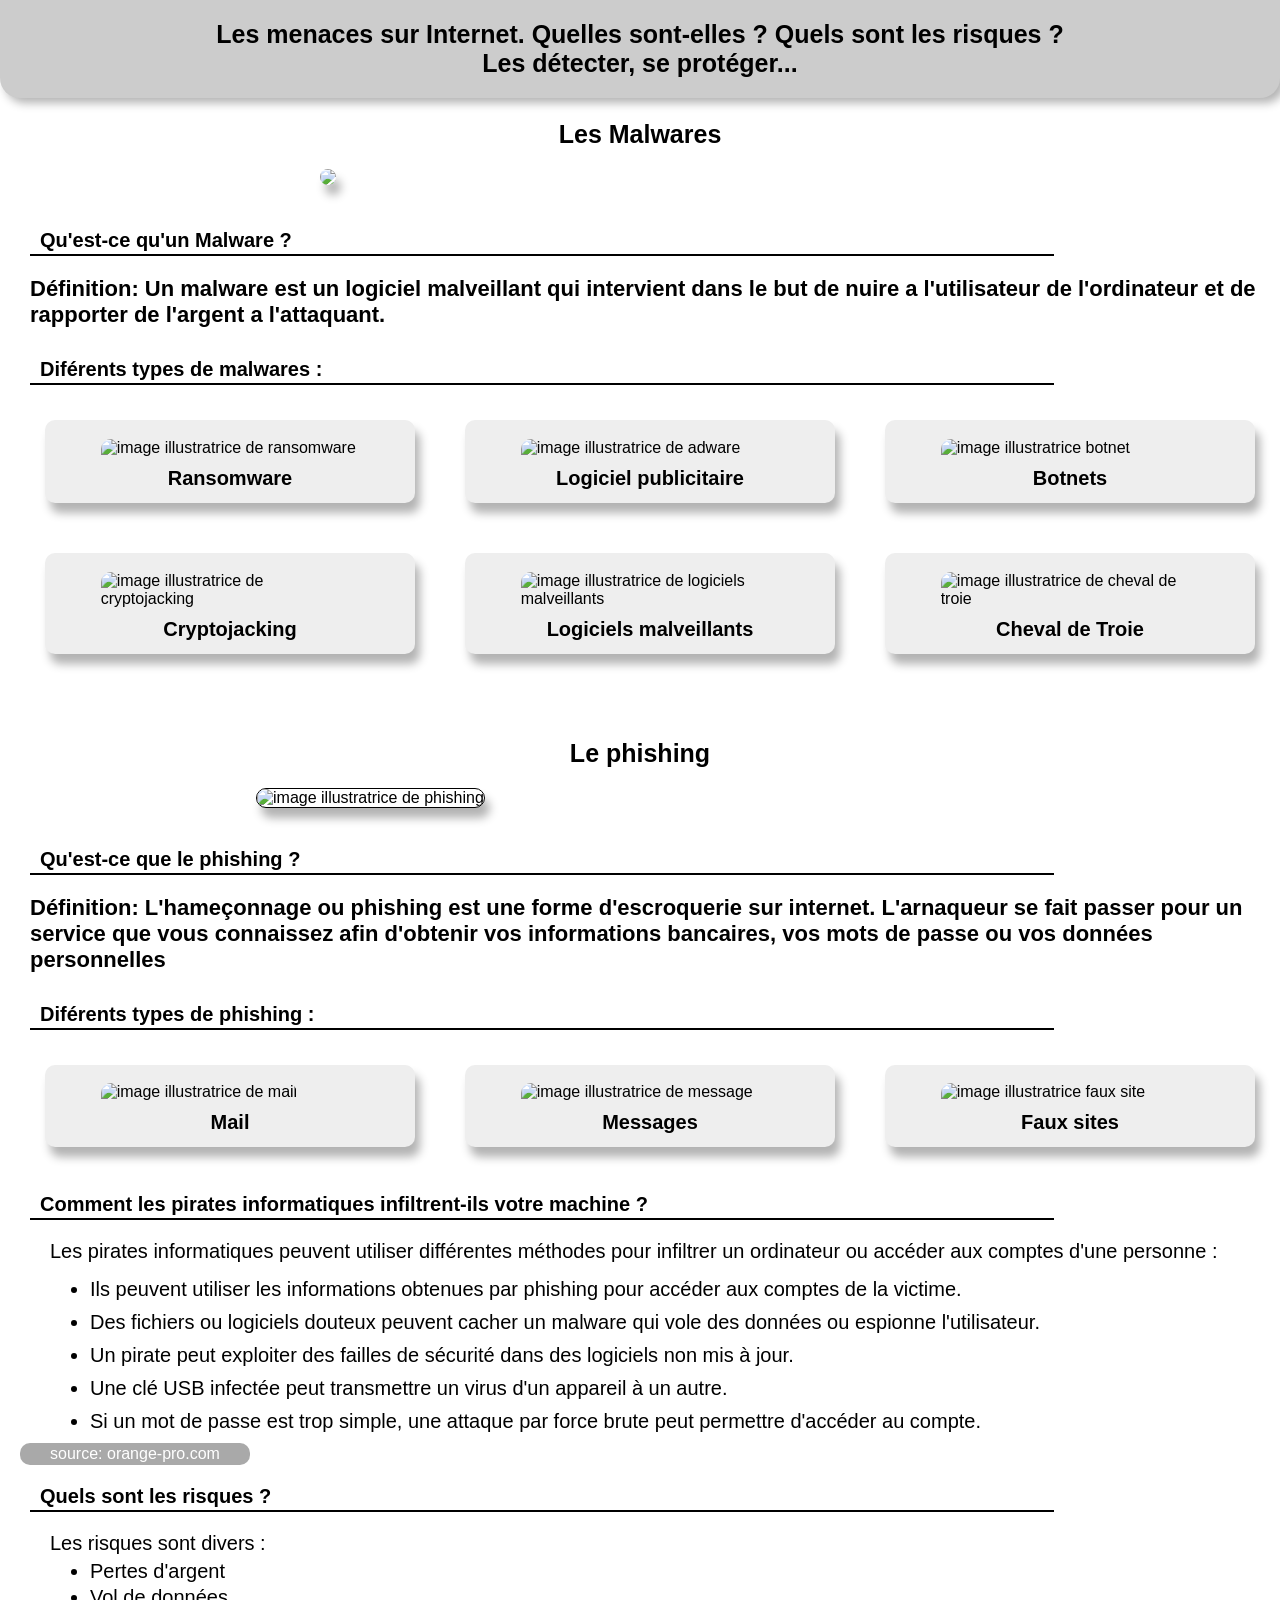
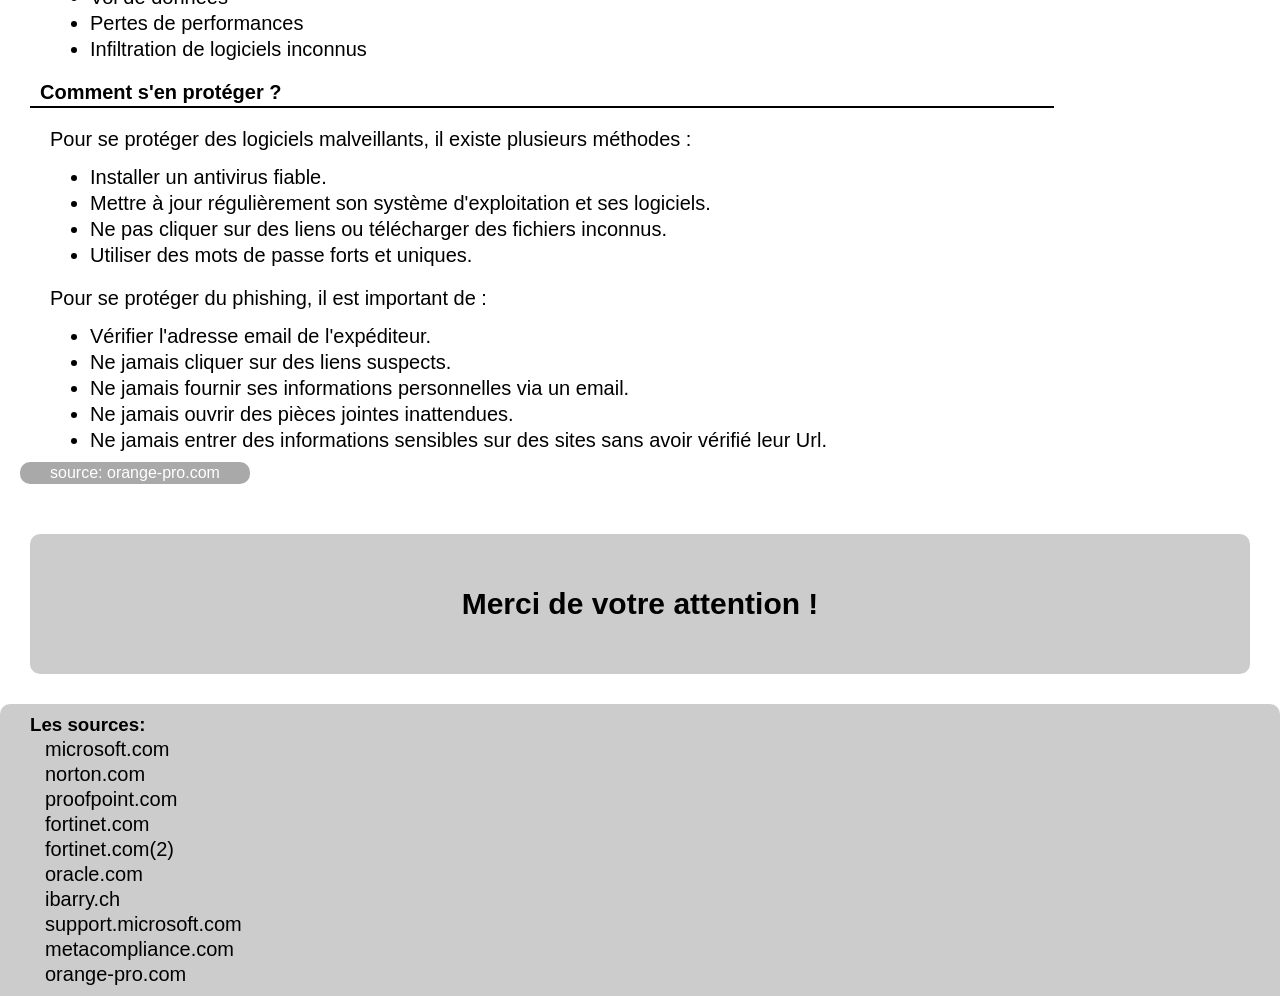
==== commit d61903ad: "Add files via upload" ====
--- a/index.html
+++ b/index.html
@@ -29,8 +29,10 @@
       <p class="sous_titre">Qu'est-ce qu'un Malware ?</p>
       <div class="separate"></div>
       <div class="definitions">
-        <p>Définition: Un malware est un logiciel malveillant qui intervient dans le but de nuire a l'utilisateur de
-          l'ordinateur et de rapporter de l'argent a l'attaquant.</p>
+        <p>
+          Définition: Un malware est un logiciel malveillant qui intervient dans le but de nuire a l'utilisateur de
+          l'ordinateur et de rapporter de l'argent a l'attaquant.
+        </p>
       </div>
       <p class="sous_titre">Diférents types de malwares :</p>
       <div class="separate"></div>
@@ -216,7 +218,27 @@
         <li>
           <a
             href="https://www.oracle.com/fr/security/definition-cheval-de-troie-trojan/#:~:text=Un%20cheval%20de%20Troie%20(ou%20Trojan%20Horse)%20est%20un%20type,acc%C3%A9der%20aux%20syst%C3%A8mes%20des%20utilisateurs">
-            <p>source: oracle.com</p>
+            <p>oracle.com</p>
+          </a>
+        </li>
+        <li>
+          <a href="https://www.ibarry.ch/fr/risques-sur-internet/phishing/?gad_source=1&gad_campaignid=12825657728&gbraid=0AAAAAC2WElUsxAfbvvMmawlILClsrriGR&gclid=Cj0KCQiA8KTNBhD_ARIsAOvp6DKfAR9_0td5g2Gge3p5n2LmhfPXUy_dQBCINNbyPzviKfUk8RskrJUaArydEALw_wcB">
+            <p>ibarry.ch</p>
+          </a>
+        </li>
+        <li>
+          <a href="https://support.microsoft.com/fr-fr/windows/prot%C3%A9gez-vous-contre-l-hame%C3%A7onnage-0c7ea947-ba98-3bd9-7184-430e1f860a44">
+            <p>support.microsoft.com</p>
+          </a>
+        </li>
+        <li>
+          <a href="https://www.metacompliance.com/fr/blog/phishing-et-ransomware/comment-identifier-site-de-phishing">
+            <p>metacompliance.com</p>
+          </a>
+        </li>
+        <li>
+          <a href="https://pro.orange.fr/lemag/cyberattaques-comprendre-et-se-proteger-d-un-malware-CNT000001SlCYj.html">
+            <p>orange-pro.com</p>
           </a>
         </li>
       </ul>
--- a/style.css
+++ b/style.css
@@ -154,7 +154,7 @@
 .sources{
   background-color: darkgray;
   border-radius: 10px;
-  width: 200px;
+  width: 230px;
   text-align: center;
   padding: 2px;
   margin-left: 20px;
@@ -163,10 +163,13 @@
 
 .sources a{
   margin: 0;
-}
+  color: white;
+}
+
+
 
 #Fin{
-  height: 100px;
+  height: 140px;
   display: flex;
   justify-content: center;
   align-items: center;
@@ -177,12 +180,16 @@
   border-radius: 10px;
 }
 
+#Fin h1{
+  font-size: 30px;
+}
+
 #endPoint{
   height: 20px;
 }
 
 footer{
-  background-color: darkgray;
+  background-color: #cccccc;
   border-radius: 10px 10px 0 0;
   padding: 10px;
   margin-top: 30px;
@@ -195,6 +202,7 @@
 #footerSRC li {
   list-style: none;
   margin: 2px 0 0 15px;
+  width: 200px;
 }
 
 #footerSRC a{
